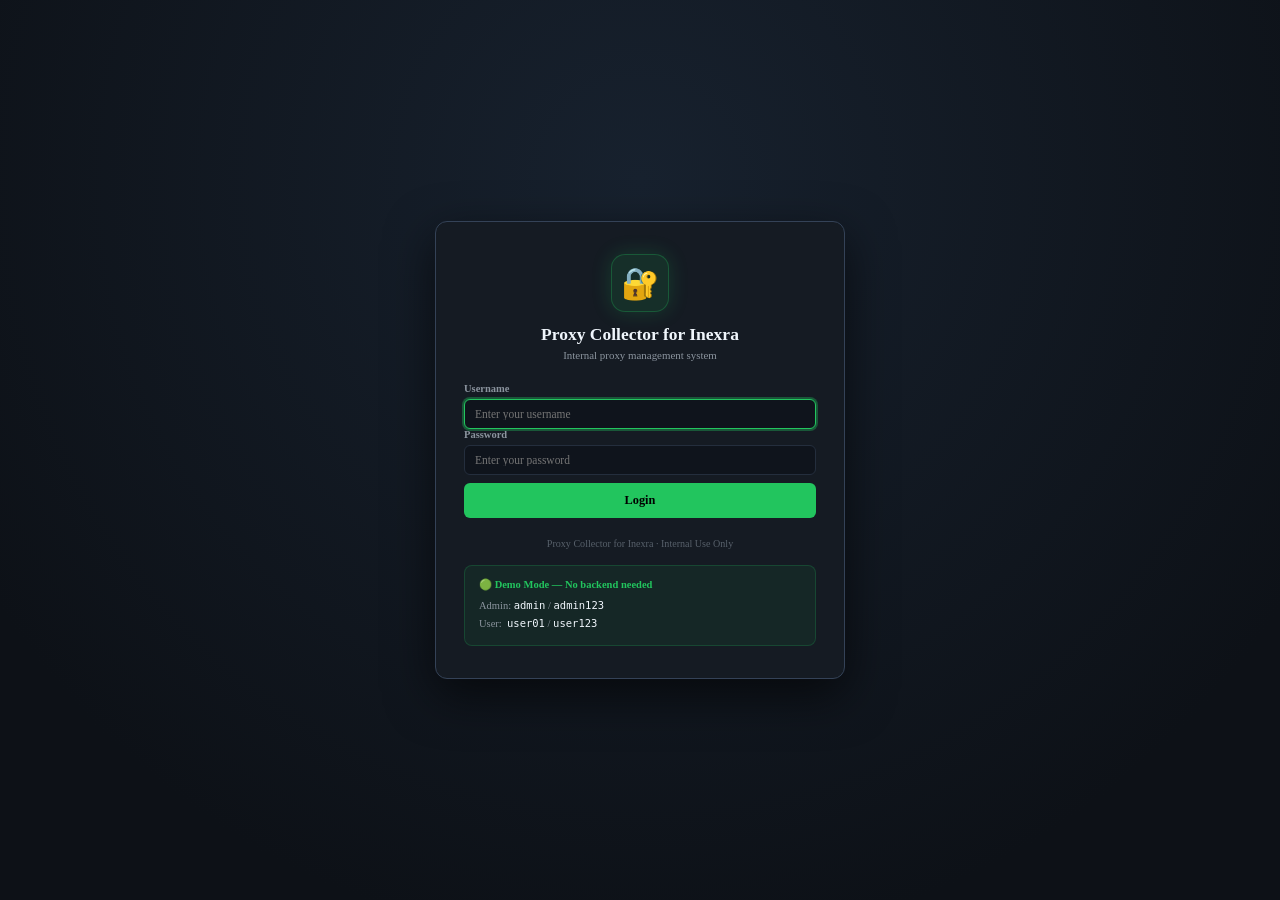
==== frontend/dashboard.html @ e99530fc "made proxy collector for Inexra" ====
<!DOCTYPE html>
<html lang="en">
<head>
  <meta charset="UTF-8" />
  <meta name="viewport" content="width=device-width, initial-scale=1.0" />
  <title>Proxy Collector for Inexra</title>
  <meta name="description" content="Proxy Collector for Inexra — Internal proxy management tool." />
  <link rel="stylesheet" href="styles.css" />
  <link rel="icon" href="data:image/svg+xml,<svg xmlns='http://www.w3.org/2000/svg' viewBox='0 0 100 100'><text y='.9em' font-size='90'>🔐</text></svg>" />
</head>
<body class="box-app-body">

<!-- ── Toast Notifications ───────────────────────────────────── -->
<div id="toast-container" class="toast-container"></div>

<!-- ══════════════════════════════════════════════════════════
     HEADER NAVBAR
════════════════════════════════════════════════════════════ -->
<header class="app-header">
  <div class="header-left">
    <div class="brand-logo">🔐</div>
    <div>
      <div class="brand-title">Proxy Collector for Inexra</div>
      <div class="brand-subtitle">Internal Proxy Tracker &middot; Instant Copy &amp; Status</div>
    </div>
  </div>

  <div class="header-stats">
    <div class="stat-pill">
      <span class="stat-label">Total</span>
      <span class="stat-val" id="stat-total">0</span>
    </div>
    <div class="stat-pill stat-avail">
      <span class="stat-dot green"></span>
      <span class="stat-label">Available</span>
      <span class="stat-val" id="stat-available">0</span>
    </div>
    <div class="stat-pill stat-used">
      <span class="stat-dot red"></span>
      <span class="stat-label">Used</span>
      <span class="stat-val" id="stat-used">0</span>
    </div>
  </div>

  <div class="header-actions">
    <button class="btn btn-primary btn-sm" onclick="openAddBoxModal()">
      <span>➕</span>
      <span>Add Proxies / New Box</span>
    </button>
    <button class="btn btn-secondary btn-sm" onclick="refreshData()" title="Reload proxies">
      <span id="refresh-icon">🔄</span>
      <span>Refresh</span>
    </button>
    <div class="user-pill" id="user-badge" title="Logged in user">
      <span>👤</span>
      <span id="user-name">User</span>
    </div>
    <button class="btn btn-secondary btn-sm hidden" id="admin-users-btn" onclick="openUsersModal()" title="Manage Users">
      <span>👥</span>
      <span>Users</span>
    </button>
    <button class="btn btn-danger-outline btn-sm" onclick="Auth.logout()" title="Logout">
      <span>🚪</span>
      <span>Logout</span>
    </button>
  </div>
</header>

<!-- ══════════════════════════════════════════════════════════
     FILTER & SEARCH TOOLBAR
════════════════════════════════════════════════════════════ -->
<div class="toolbar-container">
  <div class="search-box">
    <span class="search-icon">🔍</span>
    <input
      type="text"
      id="search-input"
      class="search-input"
      placeholder="Search proxy string, IP, port, or provider..."
      autocomplete="off"
      spellcheck="false"
    />
    <button id="clear-search-btn" class="clear-search-btn hidden" onclick="clearSearch()" title="Clear">✕</button>
  </div>

  <div class="filter-controls">
    <div class="select-wrapper">
      <label for="filter-country" class="filter-label">Country:</label>
      <select id="filter-country" class="filter-select" onchange="applyFilters()">
        <option value="">All Countries</option>
      </select>
    </div>

    <div class="select-wrapper">
      <label for="filter-provider" class="filter-label">Provider:</label>
      <select id="filter-provider" class="filter-select" onchange="applyFilters()">
        <option value="">All Providers</option>
      </select>
    </div>

    <div class="select-wrapper">
      <label for="filter-status" class="filter-label">Status:</label>
      <select id="filter-status" class="filter-select" onchange="applyFilters()">
        <option value="">All Statuses</option>
        <option value="available">🟢 Available Only</option>
        <option value="used">🔴 Used Only</option>
      </select>
    </div>

    <button id="reset-filters-btn" class="btn btn-ghost btn-sm hidden" onclick="resetFilters()">
      <span>✕</span> Clear Filters
    </button>
  </div>
</div>

<!-- ══════════════════════════════════════════════════════════
     MAIN WORKSPACE — COUNTRY & PROVIDER BOXES GRID
════════════════════════════════════════════════════════════ -->
<main class="main-workspace">
  <!-- Loading state -->
  <div id="loading-state" class="state-container">
    <div class="spinner"></div>
    <div style="margin-top:12px; color:var(--text-secondary); font-size:0.9rem;">Loading proxy boxes…</div>
  </div>

  <!-- Empty state (no proxies at all) -->
  <div id="empty-state" class="state-container hidden">
    <div style="font-size:3rem; margin-bottom:12px;">📦</div>
    <h3 style="font-size:1.15rem; margin-bottom:8px;">No Proxy Boxes Yet</h3>
    <p style="color:var(--text-secondary); font-size:0.85rem; max-width:420px; margin-bottom:18px;">
      Paste your first batch of proxies by country and provider to start tracking which ones are used or available.
    </p>
    <button class="btn btn-primary" onclick="openAddBoxModal()">➕ Add Proxies / New Box</button>
  </div>

  <!-- No search match state -->
  <div id="no-match-state" class="state-container hidden">
    <div style="font-size:2.5rem; margin-bottom:10px;">🔍</div>
    <h3 style="font-size:1.05rem; margin-bottom:6px;">No proxies match your filters</h3>
    <p style="color:var(--text-secondary); font-size:0.82rem; margin-bottom:14px;">Try changing the search query or resetting filters.</p>
    <button class="btn btn-secondary btn-sm" onclick="resetFilters()">Reset Filters</button>
  </div>

  <!-- Boxes Container Grid -->
  <div id="boxes-container" class="boxes-grid"></div>
</main>

<!-- ══════════════════════════════════════════════════════════
     MODAL: ADD PROXIES / CREATE BOX
════════════════════════════════════════════════════════════ -->
<div id="modal-add-box" class="modal-overlay hidden" onclick="handleModalOverlayClick(event, 'modal-add-box')">
  <div class="modal-card">
    <div class="modal-header">
      <div class="modal-title-group">
        <span class="modal-icon">➕</span>
        <h3>Add Proxies to Box</h3>
      </div>
      <button class="modal-close" onclick="closeModal('modal-add-box')">✕</button>
    </div>

    <form id="add-box-form" onsubmit="submitAddBox(event)">
      <div class="modal-body">
        <div class="form-row-2">
          <div class="form-group">
            <label class="form-label" for="add-country">Country <span class="req">*</span></label>
            <select id="add-country" class="form-input" required>
              <option value="">Select country...</option>
              <option value="US">🇺🇸 United States (US)</option>
              <option value="UK">🇬🇧 United Kingdom (UK)</option>
              <option value="DE">🇩🇪 Germany (DE)</option>
              <option value="FR">🇫🇷 France (FR)</option>
              <option value="NL">🇳🇱 Netherlands (NL)</option>
              <option value="CA">🇨🇦 Canada (CA)</option>
              <option value="AU">🇦🇺 Australia (AU)</option>
              <option value="IN">🇮🇳 India (IN)</option>
              <option value="SG">🇸🇬 Singapore (SG)</option>
              <option value="JP">🇯🇵 Japan (JP)</option>
              <option value="BR">🇧🇷 Brazil (BR)</option>
              <option value="ES">🇪🇸 Spain (ES)</option>
              <option value="IT">🇮🇹 Italy (IT)</option>
              <option value="PL">🇵🇱 Poland (PL)</option>
              <option value="OTHER">🌐 Other / Custom Code</option>
            </select>
          </div>

          <div class="form-group hidden" id="custom-country-group">
            <label class="form-label" for="custom-country">Custom Country Code</label>
            <input type="text" id="custom-country" class="form-input" placeholder="e.g. MX, SE, ZA" maxlength="10" />
          </div>

          <div class="form-group">
            <label class="form-label" for="add-provider">Proxy Provider <span class="req">*</span></label>
            <select id="add-provider" class="form-input" required>
              <option value="LokiProxy">LokiProxy</option>
              <option value="DataImpulse">DataImpulse</option>
              <option value="IPRoyal">IPRoyal</option>
              <option value="Smartproxy">Smartproxy</option>
              <option value="Bright Data">Bright Data</option>
              <option value="Oxylabs">Oxylabs</option>
              <option value="CUSTOM">Custom Provider Name...</option>
            </select>
          </div>
        </div>

        <div class="form-group hidden" id="custom-provider-group">
          <label class="form-label" for="custom-provider">Custom Provider Name</label>
          <input type="text" id="custom-provider" class="form-input" placeholder="e.g. MyProxyNet" />
        </div>

        <div class="form-group">
          <div style="display:flex; justify-content:space-between; align-items:center; margin-bottom:6px;">
            <label class="form-label" for="add-proxies-text" style="margin-bottom:0;">
              Paste Proxies (one per line) <span class="req">*</span>
            </label>
            <span id="line-counter" class="text-xs text-muted">0 lines entered</span>
          </div>
          <textarea
            id="add-proxies-text"
            class="form-input form-textarea mono"
            placeholder="192.168.1.1:8080:username:password&#10;192.168.1.2:8080:username:password&#10;192.168.1.3:8080:username:password"
            rows="7"
            required
            spellcheck="false"
            oninput="updateLineCount()"
          ></textarea>
          <div class="text-xs text-muted" style="margin-top:4px;">
            Tip: Duplicate proxies will automatically be skipped.
          </div>
        </div>
      </div>

      <div class="modal-footer">
        <button type="button" class="btn btn-secondary" onclick="closeModal('modal-add-box')">Cancel</button>
        <button type="submit" id="submit-add-box-btn" class="btn btn-primary">
          <span id="submit-add-box-text">Add Proxies to Box</span>
        </button>
      </div>
    </form>
  </div>
</div>

<!-- ══════════════════════════════════════════════════════════
     MODAL: USERS MANAGEMENT (Admin Only)
════════════════════════════════════════════════════════════ -->
<div id="modal-users" class="modal-overlay hidden" onclick="handleModalOverlayClick(event, 'modal-users')">
  <div class="modal-card" style="max-width:680px;">
    <div class="modal-header">
      <div class="modal-title-group">
        <span class="modal-icon">👥</span>
        <h3>User Management</h3>
      </div>
      <button class="modal-close" onclick="closeModal('modal-users')">✕</button>
    </div>

    <div class="modal-body">
      <div class="users-table-container">
        <table class="simple-table">
          <thead>
            <tr>
              <th>Username</th>
              <th>Display Name</th>
              <th>Role</th>
              <th>Status</th>
            </tr>
          </thead>
          <tbody id="users-table-body">
            <!-- populated by JS -->
          </tbody>
        </table>
      </div>
    </div>

    <div class="modal-footer">
      <button type="button" class="btn btn-secondary" onclick="closeModal('modal-users')">Close</button>
    </div>
  </div>
</div>

<!-- Scripts -->
<script src="api.js"></script>
<script src="auth.js"></script>
<script src="app.js"></script>

</body>
</html>
---- frontend/styles.css ----
/* ============================================================
   PROXY COLLECTOR FOR INEXRA — COMPACT BOX WORKSPACE STYLES
   Dark Navy / Forest Green Accent / High Efficiency
   ============================================================ */

@import url('https://fonts.googleapis.com/css2?family=Inter:wght@400;500;600;700;800&family=JetBrains+Mono:wght@400;500;600&display=swap');

/* ── CSS Variables ─────────────────────────────────────────── */
:root {
  --bg-primary:      #0d1117;
  --bg-secondary:    #151b23;
  --bg-tertiary:     #1a222e;
  --bg-card:         #18202c;
  --bg-card-header:  #141b25;
  --bg-input:        #0f141c;
  --bg-hover:        #1f2937;

  --accent:          #22c55e;
  --accent-hover:    #16a34a;
  --accent-glow:     rgba(34, 197, 94, 0.14);
  --accent-ring:     rgba(34, 197, 94, 0.35);

  --red:             #ef4444;
  --red-bg:          rgba(239, 68, 68, 0.12);
  --red-border:      rgba(239, 68, 68, 0.28);

  --yellow:          #f59e0b;
  --yellow-bg:       rgba(245, 158, 11, 0.12);

  --blue:            #38bdf8;
  --blue-bg:         rgba(56, 189, 248, 0.12);

  --text-primary:    #f0f6fc;
  --text-secondary:  #8b949e;
  --text-muted:      #57606a;

  --border:          #242e3d;
  --border-subtle:   #1a232f;
  --border-bright:   #344257;

  --radius-xs:       4px;
  --radius-sm:       6px;
  --radius:          8px;
  --radius-lg:       12px;

  --transition:      0.14s ease;
}

/* ── Reset & Base ───────────────────────────────────────────── */
*, *::before, *::after {
  box-sizing: border-box;
  margin: 0;
  padding: 0;
}

html {
  font-size: 14px;
  scroll-behavior: smooth;
}

body.box-app-body {
  font-family: 'Inter', system-ui, -apple-system, sans-serif;
  background: var(--bg-primary);
  color: var(--text-primary);
  min-height: 100vh;
  line-height: 1.5;
  -webkit-font-smoothing: antialiased;
}

button {
  cursor: pointer;
  font-family: inherit;
  border: none;
  background: none;
  outline: none;
}

input, textarea, select {
  font-family: inherit;
  font-size: inherit;
  color: var(--text-primary);
  background: var(--bg-input);
  border: 1px solid var(--border);
  border-radius: var(--radius-sm);
  outline: none;
  transition: border-color var(--transition), box-shadow var(--transition);
}

input:focus, textarea:focus, select:focus {
  border-color: var(--accent);
  box-shadow: 0 0 0 2px var(--accent-ring);
}

select option {
  background: var(--bg-secondary);
  color: var(--text-primary);
}

.mono {
  font-family: 'JetBrains Mono', monospace !important;
}

.hidden {
  display: none !important;
}

/* ── App Header ─────────────────────────────────────────────── */
.app-header {
  position: sticky;
  top: 0;
  z-index: 100;
  background: rgba(21, 27, 35, 0.95);
  backdrop-filter: blur(10px);
  border-bottom: 1px solid var(--border);
  padding: 10px 24px;
  display: flex;
  align-items: center;
  justify-content: space-between;
  gap: 16px;
  flex-wrap: wrap;
}

.header-left {
  display: flex;
  align-items: center;
  gap: 10px;
}

.brand-logo {
  font-size: 1.6rem;
  background: rgba(34, 197, 94, 0.12);
  border: 1px solid rgba(34, 197, 94, 0.25);
  border-radius: var(--radius-sm);
  padding: 4px 8px;
  line-height: 1;
}

.brand-title {
  font-size: 1.05rem;
  font-weight: 700;
  color: var(--text-primary);
  letter-spacing: -0.01em;
}

.brand-subtitle {
  font-size: 0.72rem;
  color: var(--text-secondary);
}

/* Header Live Stats */
.header-stats {
  display: flex;
  align-items: center;
  gap: 8px;
  background: var(--bg-primary);
  padding: 4px 10px;
  border-radius: var(--radius);
  border: 1px solid var(--border);
}

.stat-pill {
  display: flex;
  align-items: center;
  gap: 5px;
  font-size: 0.78rem;
  padding: 2px 8px;
  border-radius: var(--radius-xs);
}

.stat-label {
  color: var(--text-secondary);
  font-weight: 500;
}

.stat-val {
  font-weight: 700;
  color: var(--text-primary);
}

.stat-dot {
  width: 7px;
  height: 7px;
  border-radius: 50%;
}

.stat-dot.green {
  background: var(--accent);
  box-shadow: 0 0 6px rgba(34, 197, 94, 0.7);
}

.stat-dot.red {
  background: var(--red);
  box-shadow: 0 0 6px rgba(239, 68, 68, 0.6);
}

.stat-avail .stat-val { color: var(--accent); }
.stat-used .stat-val  { color: var(--red); }

/* Header Actions */
.header-actions {
  display: flex;
  align-items: center;
  gap: 8px;
}

.user-pill {
  display: flex;
  align-items: center;
  gap: 6px;
  background: var(--bg-tertiary);
  border: 1px solid var(--border);
  border-radius: var(--radius-sm);
  padding: 5px 10px;
  font-size: 0.78rem;
  font-weight: 600;
  color: var(--text-secondary);
}

/* ── Buttons ────────────────────────────────────────────────── */
.btn {
  display: inline-flex;
  align-items: center;
  justify-content: center;
  gap: 6px;
  padding: 6px 12px;
  border-radius: var(--radius-sm);
  font-size: 0.8rem;
  font-weight: 600;
  transition: all var(--transition);
  white-space: nowrap;
}

.btn:disabled {
  opacity: 0.45;
  cursor: not-allowed !important;
}

.btn-sm {
  padding: 5px 10px;
  font-size: 0.76rem;
}

.btn-xs {
  padding: 3px 8px;
  font-size: 0.72rem;
  border-radius: var(--radius-xs);
}

.btn-primary {
  background: var(--accent);
  color: #000;
  font-weight: 700;
}

.btn-primary:hover:not(:disabled) {
  background: #2dd468;
  box-shadow: 0 0 12px rgba(34, 197, 94, 0.4);
}

.btn-secondary {
  background: var(--bg-tertiary);
  color: var(--text-primary);
  border: 1px solid var(--border);
}

.btn-secondary:hover:not(:disabled) {
  background: var(--bg-hover);
  border-color: var(--border-bright);
}

.btn-ghost {
  color: var(--text-secondary);
}

.btn-ghost:hover:not(:disabled) {
  color: var(--text-primary);
  background: rgba(255,255,255,0.06);
}

.btn-danger-outline {
  border: 1px solid var(--red-border);
  color: var(--red);
  background: rgba(239, 68, 68, 0.06);
}

.btn-danger-outline:hover:not(:disabled) {
  background: var(--red);
  color: #fff;
}

/* ── Filter & Search Toolbar ────────────────────────────────── */
.toolbar-container {
  max-width: 1600px;
  margin: 16px auto 0;
  padding: 0 24px;
  display: flex;
  align-items: center;
  gap: 12px;
  flex-wrap: wrap;
}

.search-box {
  position: relative;
  flex: 1;
  min-width: 240px;
}

.search-icon {
  position: absolute;
  left: 10px;
  top: 50%;
  transform: translateY(-50%);
  font-size: 0.85rem;
  color: var(--text-muted);
  pointer-events: none;
}

.search-input {
  width: 100%;
  padding: 7px 32px 7px 32px;
  font-size: 0.82rem;
  background: var(--bg-secondary);
  border: 1px solid var(--border);
  border-radius: var(--radius-sm);
}

.clear-search-btn {
  position: absolute;
  right: 8px;
  top: 50%;
  transform: translateY(-50%);
  color: var(--text-muted);
  font-size: 0.75rem;
  padding: 2px 6px;
  border-radius: 4px;
}

.clear-search-btn:hover {
  color: var(--text-primary);
  background: rgba(255,255,255,0.1);
}

.filter-controls {
  display: flex;
  align-items: center;
  gap: 8px;
  flex-wrap: wrap;
}

.select-wrapper {
  display: flex;
  align-items: center;
  gap: 6px;
  background: var(--bg-secondary);
  border: 1px solid var(--border);
  border-radius: var(--radius-sm);
  padding: 3px 8px;
}

.filter-label {
  font-size: 0.72rem;
  color: var(--text-secondary);
  font-weight: 600;
  text-transform: uppercase;
  letter-spacing: 0.04em;
}

.filter-select {
  border: none;
  background: transparent;
  padding: 3px 0;
  font-size: 0.78rem;
  cursor: pointer;
  color: var(--text-primary);
}

.filter-select:focus {
  box-shadow: none;
}

/* ── Main Workspace ─────────────────────────────────────────── */
.main-workspace {
  max-width: 1600px;
  margin: 16px auto 30px;
  padding: 0 24px;
}

/* State Containers (loading, empty, no-match) */
.state-container {
  display: flex;
  flex-direction: column;
  align-items: center;
  justify-content: center;
  padding: 60px 20px;
  text-align: center;
  background: var(--bg-secondary);
  border: 1px solid var(--border);
  border-radius: var(--radius-lg);
  margin-top: 10px;
}

.spinner {
  width: 28px;
  height: 28px;
  border: 3px solid rgba(255,255,255,0.1);
  border-top-color: var(--accent);
  border-radius: 50%;
  animation: spin 0.7s linear infinite;
}

@keyframes spin {
  to { transform: rotate(360deg); }
}

.spin-anim {
  animation: spin 0.6s linear infinite;
  display: inline-block;
}

/* ── Boxes Grid ─────────────────────────────────────────────── */
.boxes-grid {
  display: grid;
  grid-template-columns: repeat(auto-fill, minmax(460px, 1fr));
  gap: 18px;
}

@media (max-width: 768px) {
  .boxes-grid {
    grid-template-columns: 1fr;
  }
  .app-header {
    padding: 10px 14px;
  }
  .toolbar-container, .main-workspace {
    padding: 0 14px;
  }
}

/* ── Proxy Box Card ─────────────────────────────────────────── */
.proxy-box {
  background: var(--bg-card);
  border: 1px solid var(--border);
  border-radius: var(--radius-lg);
  overflow: hidden;
  display: flex;
  flex-direction: column;
  transition: border-color var(--transition), box-shadow var(--transition);
}

.proxy-box:hover {
  border-color: var(--border-bright);
  box-shadow: 0 6px 24px rgba(0, 0, 0, 0.35);
}

/* Box Header */
.box-header {
  background: var(--bg-card-header);
  border-bottom: 1px solid var(--border);
  padding: 10px 14px;
  display: flex;
  align-items: center;
  justify-content: space-between;
  gap: 10px;
}

.box-title-group {
  display: flex;
  align-items: center;
  gap: 9px;
  min-width: 0;
}

.box-flag {
  font-size: 1.45rem;
  line-height: 1;
}

.box-country {
  font-size: 0.92rem;
  font-weight: 700;
  color: var(--text-primary);
  white-space: nowrap;
  overflow: hidden;
  text-overflow: ellipsis;
}

.box-country-code {
  font-size: 0.75rem;
  color: var(--text-muted);
  font-weight: 500;
}

.box-provider-tag {
  font-size: 0.68rem;
  font-weight: 600;
  background: var(--blue-bg);
  color: var(--blue);
  border: 1px solid rgba(56, 189, 248, 0.25);
  border-radius: var(--radius-xs);
  padding: 1px 6px;
  display: inline-block;
  margin-top: 2px;
}

.box-counts {
  display: flex;
  align-items: center;
  gap: 6px;
  flex-shrink: 0;
}

.badge-avail {
  font-size: 0.72rem;
  font-weight: 700;
  background: rgba(34, 197, 94, 0.12);
  color: var(--accent);
  border: 1px solid rgba(34, 197, 94, 0.28);
  border-radius: 99px;
  padding: 2px 7px;
}

.badge-used {
  font-size: 0.72rem;
  font-weight: 700;
  background: var(--red-bg);
  color: var(--red);
  border: 1px solid var(--red-border);
  border-radius: 99px;
  padding: 2px 7px;
}

/* Box Toolbar (Bulk Copy & Paste) */
.box-toolbar {
  background: rgba(18, 23, 31, 0.85);
  border-bottom: 1px solid var(--border-subtle);
  padding: 7px 12px;
  display: flex;
  align-items: center;
  justify-content: space-between;
  gap: 8px;
  flex-wrap: wrap;
}

.btn-paste-toggle {
  background: var(--bg-tertiary);
  color: var(--text-primary);
  border: 1px solid var(--border);
  font-weight: 600;
}

.btn-paste-toggle:hover {
  background: var(--bg-hover);
  border-color: var(--accent);
  color: var(--accent);
}

.btn-paste-toggle.active {
  background: rgba(239, 68, 68, 0.12);
  color: var(--red);
  border-color: var(--red-border);
}

.bulk-copy-group {
  display: flex;
  align-items: center;
  gap: 4px;
  flex-wrap: wrap;
}

.btn-copy-bulk {
  background: var(--bg-tertiary);
  color: var(--text-primary);
  border: 1px solid var(--border);
  font-weight: 600;
}

.btn-copy-bulk:hover:not(:disabled) {
  background: var(--accent);
  color: #000;
  border-color: var(--accent);
}

.btn-copy-all {
  border-color: rgba(34, 197, 94, 0.4);
  color: var(--accent);
}

/* Inline Paste Drawer */
.inline-paste-drawer {
  background: #141b26;
  border-bottom: 1px solid var(--border);
  padding: 10px 12px;
}

.inline-paste-title {
  font-size: 0.75rem;
  color: var(--text-secondary);
  margin-bottom: 6px;
}

.inline-paste-textarea {
  width: 100%;
  background: var(--bg-input);
  border: 1px solid var(--border-bright);
  border-radius: var(--radius-sm);
  padding: 7px 10px;
  font-size: 0.76rem;
  line-height: 1.4;
  color: var(--text-primary);
  resize: vertical;
}

.inline-paste-actions {
  display: flex;
  align-items: center;
  gap: 6px;
  margin-top: 6px;
}

/* Multi-select Action Bar */
.selection-bar {
  background: rgba(34, 197, 94, 0.08);
  border-bottom: 1px solid rgba(34, 197, 94, 0.22);
  padding: 6px 12px;
  display: flex;
  align-items: center;
  justify-content: space-between;
  gap: 8px;
}

.selection-count {
  font-size: 0.75rem;
  color: var(--accent);
}

/* Select All Header Row */
.box-select-row {
  background: #121720;
  border-bottom: 1px solid var(--border-subtle);
  padding: 5px 12px;
  display: flex;
  align-items: center;
  justify-content: space-between;
  font-size: 0.72rem;
}

.select-all-label {
  display: flex;
  align-items: center;
  gap: 6px;
  color: var(--text-secondary);
  cursor: pointer;
}

.select-all-label:hover {
  color: var(--text-primary);
}

/* ── Proxy List & Rows ──────────────────────────────────────── */
.box-list {
  max-height: 380px;
  overflow-y: auto;
  padding: 6px 8px;
  display: flex;
  flex-direction: column;
  gap: 5px;
}

.box-empty-hint {
  font-size: 0.75rem;
  color: var(--text-muted);
  text-align: center;
  padding: 24px 10px;
}

.proxy-row {
  display: flex;
  align-items: center;
  justify-content: space-between;
  gap: 8px;
  background: var(--bg-input);
  border: 1px solid var(--border-subtle);
  border-radius: var(--radius-sm);
  padding: 6px 9px;
  transition: background var(--transition), border-color var(--transition), transform var(--transition);
}

.proxy-row:hover {
  background: #18202d;
  border-color: var(--border-bright);
}

/* Pulse animation on copied */
@keyframes copyPulse {
  0%   { background: rgba(34, 197, 94, 0.35); border-color: var(--accent); transform: scale(1.01); }
  60%  { background: rgba(34, 197, 94, 0.15); border-color: var(--accent); }
  100% { background: var(--bg-input); border-color: var(--border-subtle); transform: scale(1); }
}

.row-anim-copied {
  animation: copyPulse 2s ease-out;
}

.proxy-row-left {
  display: flex;
  align-items: center;
  gap: 7px;
  min-width: 0;
  flex: 1;
}

.proxy-checkbox {
  width: 14px;
  height: 14px;
  accent-color: var(--accent);
  cursor: pointer;
  flex-shrink: 0;
}

.status-indicator {
  font-size: 0.68rem;
  font-weight: 700;
  padding: 1px 5px;
  border-radius: 3px;
  flex-shrink: 0;
  line-height: 1.4;
}

.status-avail {
  background: rgba(34, 197, 94, 0.12);
  color: var(--accent);
  border: 1px solid rgba(34, 197, 94, 0.28);
}

.status-used {
  background: var(--red-bg);
  color: var(--red);
  border: 1px solid var(--red-border);
}

.proxy-string {
  font-size: 0.77rem;
  color: var(--text-primary);
  white-space: nowrap;
  overflow: hidden;
  text-overflow: ellipsis;
  user-select: all;
  cursor: pointer;
}

.proxy-string:hover {
  color: var(--accent);
  text-decoration: underline;
}

.proxy-row-right {
  display: flex;
  align-items: center;
  gap: 8px;
  flex-shrink: 0;
}

.proxy-meta-info {
  display: flex;
  align-items: center;
  gap: 6px;
  font-size: 0.7rem;
}

.meta-copied-count {
  background: var(--bg-tertiary);
  border: 1px solid var(--border);
  color: var(--text-secondary);
  padding: 1px 5px;
  border-radius: 3px;
  white-space: nowrap;
}

.meta-copied-count.highlight {
  color: #fbbf24;
  background: rgba(251, 191, 36, 0.1);
  border-color: rgba(251, 191, 36, 0.3);
  font-weight: 600;
}

.meta-used-time {
  color: var(--text-muted);
  white-space: nowrap;
  font-size: 0.68rem;
}

.proxy-row-btns {
  display: flex;
  align-items: center;
  gap: 3px;
}

.btn-row-action {
  background: #182230;
  border: 1px solid var(--border);
  color: var(--text-secondary);
  border-radius: 3px;
  padding: 2px 6px;
  font-size: 0.7rem;
  font-weight: 600;
  transition: all var(--transition);
}

.btn-row-action:hover {
  background: var(--bg-hover);
  color: var(--text-primary);
  border-color: var(--border-bright);
}

.btn-row-copy:hover {
  background: var(--accent);
  color: #000;
  border-color: var(--accent);
}

.btn-row-reset:hover {
  background: var(--yellow-bg);
  color: var(--yellow);
  border-color: var(--yellow);
}

.btn-row-del:hover {
  background: var(--red-bg);
  color: var(--red);
  border-color: var(--red);
}

/* ── Modals ─────────────────────────────────────────────────── */
.modal-overlay {
  position: fixed;
  inset: 0;
  z-index: 1000;
  background: rgba(0, 0, 0, 0.72);
  backdrop-filter: blur(4px);
  display: flex;
  align-items: center;
  justify-content: center;
  padding: 20px;
}

.modal-card {
  background: var(--bg-secondary);
  border: 1px solid var(--border-bright);
  border-radius: var(--radius-lg);
  width: 100%;
  max-width: 520px;
  box-shadow: 0 16px 40px rgba(0, 0, 0, 0.6);
  display: flex;
  flex-direction: column;
  overflow: hidden;
  animation: modalFadeIn 0.15s ease-out;
}

@keyframes modalFadeIn {
  from { opacity: 0; transform: scale(0.96); }
  to   { opacity: 1; transform: scale(1); }
}

.modal-header {
  padding: 14px 18px;
  background: var(--bg-tertiary);
  border-bottom: 1px solid var(--border);
  display: flex;
  align-items: center;
  justify-content: space-between;
}

.modal-title-group {
  display: flex;
  align-items: center;
  gap: 8px;
}

.modal-title-group h3 {
  font-size: 0.98rem;
  font-weight: 700;
}

.modal-close {
  color: var(--text-muted);
  font-size: 1rem;
  padding: 2px 6px;
  border-radius: 4px;
}

.modal-close:hover {
  color: var(--text-primary);
  background: rgba(255,255,255,0.08);
}

.modal-body {
  padding: 18px;
  display: flex;
  flex-direction: column;
  gap: 14px;
  max-height: 75vh;
  overflow-y: auto;
}

.modal-footer {
  padding: 12px 18px;
  background: var(--bg-tertiary);
  border-top: 1px solid var(--border);
  display: flex;
  align-items: center;
  justify-content: flex-end;
  gap: 8px;
}

.form-row-2 {
  display: grid;
  grid-template-columns: 1fr 1fr;
  gap: 12px;
}

.form-group {
  display: flex;
  flex-direction: column;
  gap: 5px;
}

.form-label {
  font-size: 0.75rem;
  font-weight: 600;
  color: var(--text-secondary);
}

.req {
  color: var(--red);
}

.form-input {
  padding: 8px 10px;
  font-size: 0.82rem;
}

.form-textarea {
  resize: vertical;
  line-height: 1.4;
}

/* ── Toast Notifications ───────────────────────────────────── */
.toast-container {
  position: fixed;
  bottom: 24px;
  right: 24px;
  z-index: 9999;
  display: flex;
  flex-direction: column;
  gap: 8px;
  pointer-events: none;
}

.toast {
  pointer-events: auto;
  display: flex;
  align-items: center;
  gap: 10px;
  padding: 10px 14px;
  border-radius: var(--radius);
  font-size: 0.82rem;
  font-weight: 500;
  color: #fff;
  box-shadow: 0 8px 24px rgba(0, 0, 0, 0.5);
  animation: toastSlideUp 0.18s ease-out;
  min-width: 260px;
  max-width: 440px;
}

@keyframes toastSlideUp {
  from { opacity: 0; transform: translateY(12px); }
  to   { opacity: 1; transform: translateY(0); }
}

.toast-fadeout {
  opacity: 0;
  transform: translateY(6px);
  transition: opacity 0.2s, transform 0.2s;
}

.toast-success {
  background: #143520;
  border: 1px solid #22c55e;
  color: #86efac;
}

.toast-error {
  background: #3b1414;
  border: 1px solid #ef4444;
  color: #fca5a5;
}

.toast-info {
  background: #14233b;
  border: 1px solid #38bdf8;
  color: #bae6fd;
}

.toast-icon {
  font-size: 0.95rem;
  flex-shrink: 0;
}

.toast-msg {
  flex: 1;
}

.toast-close {
  color: inherit;
  opacity: 0.6;
  font-size: 0.8rem;
  padding: 2px 4px;
}

.toast-close:hover {
  opacity: 1;
}

/* ── Simple Table (for Admin Users) ────────────────────────── */
.users-table-container {
  border: 1px solid var(--border);
  border-radius: var(--radius-sm);
  overflow: hidden;
}

.simple-table {
  width: 100%;
  border-collapse: collapse;
  font-size: 0.8rem;
}

.simple-table th {
  background: var(--bg-tertiary);
  padding: 8px 12px;
  text-align: left;
  color: var(--text-secondary);
  font-weight: 600;
  border-bottom: 1px solid var(--border);
}

.simple-table td {
  padding: 8px 12px;
  border-bottom: 1px solid var(--border-subtle);
  color: var(--text-primary);
}

.badge {
  font-size: 0.7rem;
  font-weight: 600;
  padding: 2px 6px;
  border-radius: 4px;
}

.badge-primary { background: rgba(56, 189, 248, 0.15); color: var(--blue); }
.badge-neutral { background: rgba(255,255,255,0.08); color: var(--text-secondary); }
.badge-success { background: rgba(34, 197, 94, 0.15); color: var(--accent); }
.badge-danger  { background: rgba(239, 68, 68, 0.15); color: var(--red); }

/* ── Login Page ─────────────────────────────────────────────── */
body.login-page {
  display: flex;
  align-items: center;
  justify-content: center;
  min-height: 100vh;
  padding: 20px;
  background: radial-gradient(circle at 50% 20%, #17212e 0%, #0d1117 80%);
}

.login-card {
  width: 100%;
  max-width: 410px;
  background: var(--bg-secondary);
  border: 1px solid var(--border-bright);
  border-radius: var(--radius-lg);
  padding: 32px 28px;
  box-shadow: 0 16px 48px rgba(0, 0, 0, 0.6);
}

.login-logo {
  text-align: center;
  margin-bottom: 22px;
}

.login-logo .logo-icon {
  font-size: 2.2rem;
  background: rgba(34, 197, 94, 0.12);
  border: 1px solid rgba(34, 197, 94, 0.28);
  display: inline-flex;
  align-items: center;
  justify-content: center;
  width: 58px;
  height: 58px;
  border-radius: 14px;
  margin-bottom: 12px;
  box-shadow: 0 0 20px rgba(34, 197, 94, 0.2);
}

.login-logo h1 {
  font-size: 1.25rem;
  font-weight: 700;
  color: var(--text-primary);
}

.login-logo p {
  font-size: 0.78rem;
  color: var(--text-secondary);
  margin-top: 4px;
}

.login-error {
  display: flex;
  align-items: center;
  gap: 8px;
  background: var(--red-bg);
  border: 1px solid var(--red-border);
  color: #fca5a5;
  border-radius: var(--radius-sm);
  padding: 10px 12px;
  font-size: 0.78rem;
  margin-bottom: 16px;
}

.btn-full {
  width: 100%;
  padding: 10px;
  font-size: 0.88rem;
}
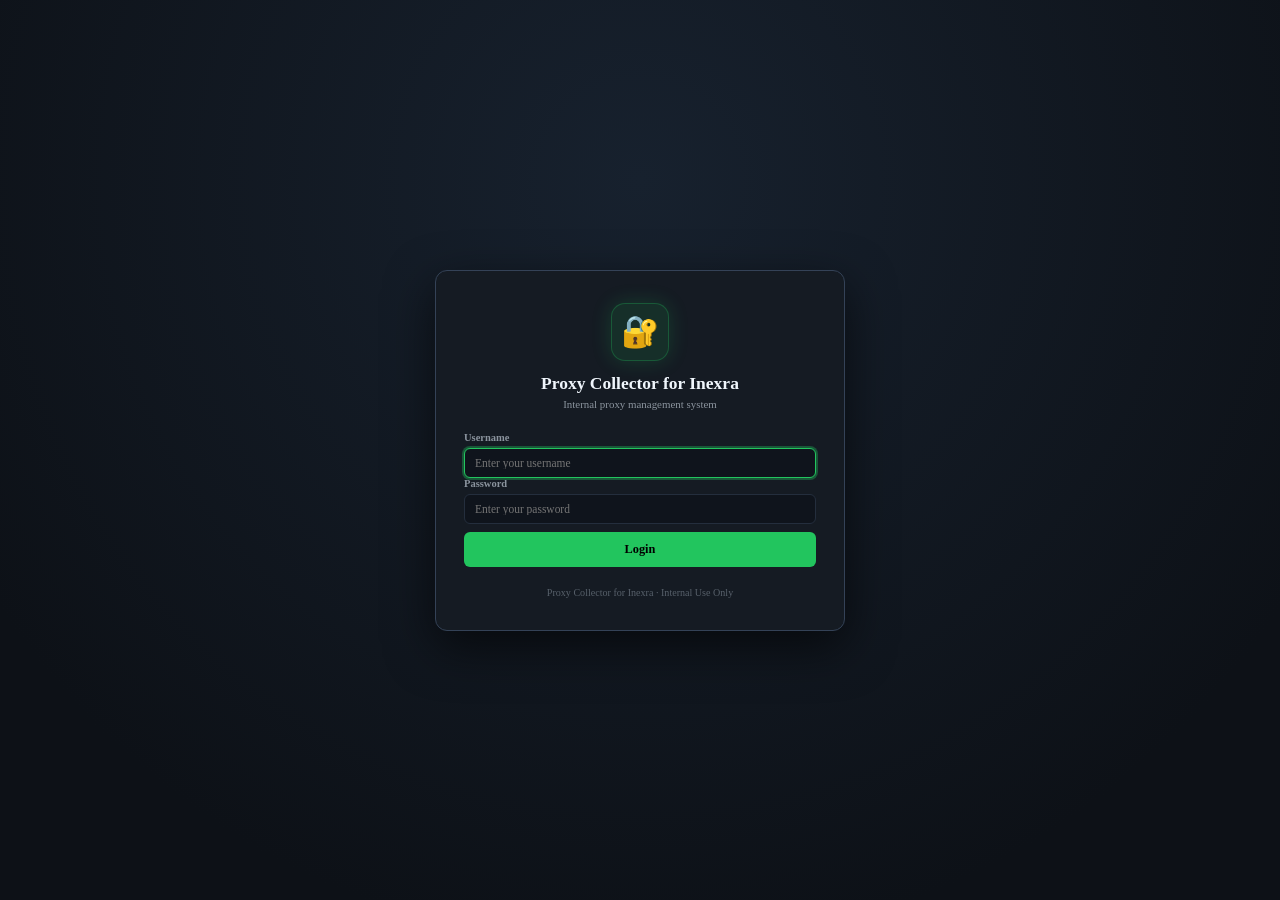
==== commit de3eae5d: "feat: switch to pure instant browser localStorage backend (0ms reload) with JSON backup & restore" ====
--- a/frontend/dashboard.html
+++ b/frontend/dashboard.html
@@ -51,13 +51,22 @@
       <span id="refresh-icon">🔄</span>
       <span>Refresh</span>
     </button>
+    <button class="btn btn-secondary btn-sm" onclick="exportBackupData()" title="Download a JSON backup of your proxies">
+      <span>💾</span>
+      <span>Backup</span>
+    </button>
+    <button class="btn btn-secondary btn-sm" onclick="document.getElementById('import-file-input').click()" title="Restore proxies from a backup JSON file">
+      <span>📂</span>
+      <span>Restore</span>
+    </button>
+    <input type="file" id="import-file-input" accept=".json" style="display:none" onchange="handleImportBackup(event)" />
     <div class="user-pill" id="user-badge" title="Logged in user">
       <span>👤</span>
       <span id="user-name">User</span>
     </div>
-    <button class="btn btn-secondary btn-sm hidden" id="admin-users-btn" onclick="openUsersModal()" title="Manage Users">
-      <span>👥</span>
-      <span>Users</span>
+    <button class="btn btn-admin btn-sm hidden" id="admin-users-btn" onclick="openAdminModal()" title="Open Admin Control Panel">
+      <span>⚙️</span>
+      <span>Admin Control</span>
     </button>
     <button class="btn btn-danger-outline btn-sm" onclick="Auth.logout()" title="Logout">
       <span>🚪</span>
@@ -207,6 +216,13 @@
           <input type="text" id="custom-provider" class="form-input" placeholder="e.g. MyProxyNet" />
         </div>
 
+        <div class="form-group hidden" id="add-user-assign-group">
+          <label class="form-label" for="add-user-assign">Assign Proxies To User (Admin Only)</label>
+          <select id="add-user-assign" class="form-input">
+            <option value="">Myself (Admin)</option>
+          </select>
+        </div>
+
         <div class="form-group">
           <div style="display:flex; justify-content:space-between; align-items:center; margin-bottom:6px;">
             <label class="form-label" for="add-proxies-text" style="margin-bottom:0;">
@@ -240,39 +256,263 @@
 </div>
 
 <!-- ══════════════════════════════════════════════════════════
-     MODAL: USERS MANAGEMENT (Admin Only)
+     MODAL: ADMIN CONTROL PANEL (Admin Only)
 ════════════════════════════════════════════════════════════ -->
-<div id="modal-users" class="modal-overlay hidden" onclick="handleModalOverlayClick(event, 'modal-users')">
-  <div class="modal-card" style="max-width:680px;">
+<div id="modal-admin" class="modal-overlay hidden" onclick="handleModalOverlayClick(event, 'modal-admin')">
+  <div class="modal-card admin-modal-card">
+    <div class="modal-header admin-modal-header">
+      <div class="modal-title-group">
+        <span class="modal-icon">⚙️</span>
+        <div>
+          <h3>Admin Control Panel</h3>
+          <div class="modal-subtitle">User Management &amp; Proxy Inventory Allocation</div>
+        </div>
+      </div>
+      <div style="display:flex; align-items:center; gap:8px;">
+        <button class="btn btn-secondary btn-sm" onclick="loadAdminUsers()" title="Reload user data">
+          <span id="admin-refresh-icon">🔄</span>
+          <span>Refresh</span>
+        </button>
+        <button class="modal-close" onclick="closeModal('modal-admin')">✕</button>
+      </div>
+    </div>
+
+    <div class="modal-body admin-modal-body">
+      <!-- Admin Top Stats Summary Bar -->
+      <div class="admin-stats-bar">
+        <div class="admin-stat-card">
+          <span class="admin-stat-icon">👥</span>
+          <div>
+            <div class="admin-stat-num" id="admin-stat-users">0</div>
+            <div class="admin-stat-label">Total Users</div>
+          </div>
+        </div>
+        <div class="admin-stat-card">
+          <span class="admin-stat-icon">📦</span>
+          <div>
+            <div class="admin-stat-num" id="admin-stat-total-proxies">0</div>
+            <div class="admin-stat-label">Total Proxies</div>
+          </div>
+        </div>
+        <div class="admin-stat-card border-green">
+          <span class="admin-stat-icon">🟢</span>
+          <div>
+            <div class="admin-stat-num text-success" id="admin-stat-avail-proxies">0</div>
+            <div class="admin-stat-label">Available Proxies</div>
+          </div>
+        </div>
+        <div class="admin-stat-card border-red">
+          <span class="admin-stat-icon">🔴</span>
+          <div>
+            <div class="admin-stat-num text-danger" id="admin-stat-used-proxies">0</div>
+            <div class="admin-stat-label">Used Proxies</div>
+          </div>
+        </div>
+      </div>
+
+      <!-- Section: Create New User & ID/Pass -->
+      <div class="admin-create-box">
+        <div class="admin-section-header">
+          <div class="admin-section-title">
+            <span>➕</span>
+            <h4>Create New User Account &amp; Set ID / Password</h4>
+          </div>
+          <span class="text-xs text-muted">Generate team credentials instantly</span>
+        </div>
+
+        <form id="admin-create-user-form" onsubmit="submitAdminCreateUser(event)">
+          <div class="admin-form-grid">
+            <div class="form-group">
+              <label class="form-label" for="new-username">Username / Login ID <span class="req">*</span></label>
+              <input
+                type="text"
+                id="new-username"
+                class="form-input mono"
+                placeholder="e.g. rahul_01, inexra_user"
+                required
+                autocomplete="off"
+                spellcheck="false"
+              />
+            </div>
+
+            <div class="form-group">
+              <label class="form-label" for="new-display-name">Display Name</label>
+              <input
+                type="text"
+                id="new-display-name"
+                class="form-input"
+                placeholder="e.g. Rahul Sharma (Ops)"
+                autocomplete="off"
+              />
+            </div>
+
+            <div class="form-group">
+              <label class="form-label" for="new-role">Role <span class="req">*</span></label>
+              <select id="new-role" class="form-input" required>
+                <option value="user">Standard User</option>
+                <option value="admin">Administrator</option>
+              </select>
+            </div>
+
+            <div class="form-group">
+              <div style="display:flex; justify-content:space-between; align-items:center; margin-bottom:2px;">
+                <label class="form-label" for="new-password" style="margin-bottom:0;">Password <span class="req">*</span></label>
+                <button type="button" class="btn-gen-inline" onclick="autoGeneratePassword('new-password')">
+                  🎲 Auto-Gen
+                </button>
+              </div>
+              <div class="pass-input-wrapper">
+                <input
+                  type="text"
+                  id="new-password"
+                  class="form-input mono"
+                  placeholder="Min 4 characters..."
+                  required
+                  autocomplete="off"
+                  spellcheck="false"
+                />
+                <button type="button" class="btn-pass-toggle" onclick="togglePassVisibility('new-password', this)" title="Toggle view">
+                  👁
+                </button>
+              </div>
+            </div>
+          </div>
+
+          <div style="display:flex; justify-content:flex-end; margin-top:12px;">
+            <button type="submit" id="btn-create-user-submit" class="btn btn-primary">
+              <span id="btn-create-user-text">➕ Create Account</span>
+            </button>
+          </div>
+        </form>
+
+        <!-- Credentials Banner (shown right after creating a user) -->
+        <div id="new-creds-banner" class="new-creds-banner hidden">
+          <div class="creds-banner-header">
+            <span class="creds-badge-success">✓ User Created Successfully!</span>
+            <button class="btn-close-banner" onclick="dismissCredsBanner()">✕</button>
+          </div>
+          <div class="creds-info-grid">
+            <div class="cred-item">
+              <span class="cred-label">Login ID:</span>
+              <strong id="created-cred-username" class="mono text-bright">user</strong>
+            </div>
+            <div class="cred-item">
+              <span class="cred-label">Password:</span>
+              <strong id="created-cred-password" class="mono text-accent">pass</strong>
+            </div>
+            <div class="cred-item">
+              <span class="cred-label">Role:</span>
+              <span id="created-cred-role" class="badge badge-neutral">User</span>
+            </div>
+          </div>
+          <div class="creds-actions">
+            <button class="btn btn-sm btn-accent-solid" onclick="copyCreatedCredentials()">
+              📋 Copy Login Details to Clipboard
+            </button>
+            <span class="text-xs text-muted">Ready to share directly with the user</span>
+          </div>
+        </div>
+      </div>
+
+      <!-- Section: Users & Proxy Allocation Table -->
+      <div class="admin-table-section">
+        <div class="admin-section-header">
+          <div class="admin-section-title">
+            <span>👥</span>
+            <h4>All User Accounts &amp; Proxy Allocations</h4>
+          </div>
+          <div class="admin-search-wrapper">
+            <input
+              type="text"
+              id="admin-search-users"
+              class="form-input admin-search-input"
+              placeholder="Search user by name or username…"
+              oninput="filterAdminUserList()"
+            />
+          </div>
+        </div>
+
+        <div class="users-table-container">
+          <table class="simple-table admin-table">
+            <thead>
+              <tr>
+                <th>User Account</th>
+                <th>Role</th>
+                <th>Status</th>
+                <th>Proxy Allocation</th>
+                <th style="text-align:right;">Actions</th>
+              </tr>
+            </thead>
+            <tbody id="admin-users-tbody">
+              <!-- populated by JS -->
+            </tbody>
+          </table>
+        </div>
+      </div>
+    </div>
+
+    <div class="modal-footer">
+      <button type="button" class="btn btn-secondary" onclick="closeModal('modal-admin')">Close Admin Panel</button>
+    </div>
+  </div>
+</div>
+
+<!-- ══════════════════════════════════════════════════════════
+     MODAL: CHANGE USER PASSWORD (Admin Only)
+════════════════════════════════════════════════════════════ -->
+<div id="modal-change-pass" class="modal-overlay hidden" onclick="handleModalOverlayClick(event, 'modal-change-pass')">
+  <div class="modal-card" style="max-width:440px;">
     <div class="modal-header">
       <div class="modal-title-group">
-        <span class="modal-icon">👥</span>
-        <h3>User Management</h3>
-      </div>
-      <button class="modal-close" onclick="closeModal('modal-users')">✕</button>
-    </div>
-
-    <div class="modal-body">
-      <div class="users-table-container">
-        <table class="simple-table">
-          <thead>
-            <tr>
-              <th>Username</th>
-              <th>Display Name</th>
-              <th>Role</th>
-              <th>Status</th>
-            </tr>
-          </thead>
-          <tbody id="users-table-body">
-            <!-- populated by JS -->
-          </tbody>
-        </table>
-      </div>
-    </div>
-
-    <div class="modal-footer">
-      <button type="button" class="btn btn-secondary" onclick="closeModal('modal-users')">Close</button>
-    </div>
+        <span class="modal-icon">🔑</span>
+        <div>
+          <h3>Change / Reset Password</h3>
+          <div class="modal-subtitle" id="change-pass-subtitle">Update credentials for user</div>
+        </div>
+      </div>
+      <button class="modal-close" onclick="closeModal('modal-change-pass')">✕</button>
+    </div>
+
+    <form id="change-pass-form" onsubmit="submitAdminChangePassword(event)">
+      <input type="hidden" id="change-pass-user-id" />
+      <input type="hidden" id="change-pass-username-hidden" />
+
+      <div class="modal-body">
+        <div class="form-group">
+          <div style="display:flex; justify-content:space-between; align-items:center; margin-bottom:4px;">
+            <label class="form-label" for="change-pass-input" style="margin-bottom:0;">New Password <span class="req">*</span></label>
+            <button type="button" class="btn-gen-inline" onclick="autoGeneratePassword('change-pass-input')">
+              🎲 Auto-Gen
+            </button>
+          </div>
+          <div class="pass-input-wrapper">
+            <input
+              type="text"
+              id="change-pass-input"
+              class="form-input mono"
+              placeholder="Min 4 characters..."
+              required
+              autocomplete="off"
+              spellcheck="false"
+            />
+            <button type="button" class="btn-pass-toggle" onclick="togglePassVisibility('change-pass-input', this)" title="Toggle view">
+              👁
+            </button>
+          </div>
+        </div>
+
+        <div id="change-pass-copied-hint" class="text-xs text-muted">
+          Clicking "Save &amp; Copy" will update the password in the database and copy login credentials to your clipboard.
+        </div>
+      </div>
+
+      <div class="modal-footer">
+        <button type="button" class="btn btn-secondary" onclick="closeModal('modal-change-pass')">Cancel</button>
+        <button type="submit" id="btn-change-pass-submit" class="btn btn-primary">
+          <span id="btn-change-pass-text">Save New Password</span>
+        </button>
+      </div>
+    </form>
   </div>
 </div>
 
--- a/frontend/styles.css
+++ b/frontend/styles.css
@@ -65,6 +65,30 @@
   min-height: 100vh;
   line-height: 1.5;
   -webkit-font-smoothing: antialiased;
+}
+
+/* ── Sleek Dark Scrollbar (Completely eliminate horizontal scrollbar) ── */
+::-webkit-scrollbar {
+  width: 6px;
+  height: 0px !important;
+}
+
+::-webkit-scrollbar:horizontal {
+  display: none !important;
+  height: 0px !important;
+}
+
+::-webkit-scrollbar-track {
+  background: transparent;
+}
+
+::-webkit-scrollbar-thumb {
+  background: #242e3d;
+  border-radius: 99px;
+}
+
+::-webkit-scrollbar-thumb:hover {
+  background: #38bdf8;
 }
 
 button {
@@ -560,6 +584,25 @@
   border-color: var(--red-border);
 }
 
+.box-toolbar-left {
+  display: flex;
+  align-items: center;
+  gap: 6px;
+}
+
+.btn-empty-box {
+  background: rgba(239, 68, 68, 0.08);
+  color: #f87171;
+  border: 1px solid rgba(239, 68, 68, 0.28);
+  font-weight: 600;
+}
+
+.btn-empty-box:hover:not(:disabled) {
+  background: var(--red);
+  color: #ffffff;
+  border-color: var(--red);
+}
+
 .bulk-copy-group {
   display: flex;
   align-items: center;
@@ -583,6 +626,86 @@
 .btn-copy-all {
   border-color: rgba(34, 197, 94, 0.4);
   color: var(--accent);
+}
+
+/* Range Copy Bar */
+.box-range-bar {
+  background: #10151d;
+  border-bottom: 1px solid var(--border-subtle);
+  padding: 6px 12px;
+  display: flex;
+  align-items: center;
+  justify-content: flex-start;
+  gap: 10px;
+  flex-wrap: wrap;
+}
+
+.range-label {
+  font-size: 0.72rem;
+  font-weight: 600;
+  color: var(--text-secondary);
+}
+
+.range-inputs-group {
+  display: flex;
+  align-items: center;
+  gap: 5px;
+  flex-wrap: wrap;
+}
+
+.range-prefix {
+  font-size: 0.72rem;
+  color: #38bdf8;
+  font-weight: 700;
+  font-family: var(--font-mono);
+}
+
+.range-input {
+  width: 54px;
+  background: var(--bg-input);
+  border: 1px solid var(--border);
+  color: var(--text-primary);
+  border-radius: var(--radius-xs);
+  padding: 2px 6px;
+  font-size: 0.75rem;
+  font-family: var(--font-mono);
+  text-align: center;
+}
+
+.range-input:focus {
+  border-color: #38bdf8;
+  outline: none;
+}
+
+.range-sep {
+  font-size: 0.7rem;
+  color: var(--text-muted);
+}
+
+.btn-range-copy {
+  background: rgba(56, 189, 248, 0.15);
+  color: #38bdf8;
+  border: 1px solid rgba(56, 189, 248, 0.35);
+  font-weight: 600;
+}
+
+.btn-range-copy:hover:not(:disabled) {
+  background: #38bdf8;
+  color: #0b1120;
+  border-color: #38bdf8;
+}
+
+.btn-range-select {
+  background: var(--bg-tertiary);
+  color: var(--text-secondary);
+  border: 1px solid var(--border);
+  font-weight: 600;
+}
+
+.btn-range-select:hover:not(:disabled) {
+  background: var(--bg-hover);
+  color: var(--text-primary);
+  border-color: var(--border-bright);
 }
 
 /* Inline Paste Drawer */
@@ -656,6 +779,35 @@
   color: var(--text-primary);
 }
 
+.box-select-actions {
+  display: flex;
+  align-items: center;
+  gap: 8px;
+}
+
+.btn-box-reset-all {
+  background: transparent;
+  color: #38bdf8;
+  border: none;
+  font-size: 0.72rem;
+  font-weight: 600;
+  cursor: pointer;
+  padding: 1px 4px;
+  transition: all var(--transition);
+}
+
+.btn-box-reset-all:hover:not(:disabled) {
+  text-decoration: underline;
+  color: #7dd3fc;
+}
+
+.btn-box-reset-all:disabled {
+  color: var(--text-muted);
+  cursor: not-allowed;
+  text-decoration: none;
+  opacity: 0.5;
+}
+
 /* ── Proxy List & Rows ──────────────────────────────────────── */
 .box-list {
   max-height: 380px;
@@ -673,40 +825,144 @@
   padding: 24px 10px;
 }
 
-.proxy-row {
-  display: flex;
-  align-items: center;
-  justify-content: space-between;
+/* ── Unified Proxy Box & Outside Options ───────────────────── */
+.box-unified-table {
+  display: flex;
+  background: #090d15;
+  border: 1px solid var(--border-bright);
+  border-radius: var(--radius-sm);
+  margin: 6px 10px 10px;
+  overflow: hidden;
+  box-shadow: inset 0 2px 8px rgba(0, 0, 0, 0.4);
+}
+
+/* The ONE Unified Proxy Box (No lines in between!) */
+.proxy-text-pane {
+  flex: 1;
+  min-width: 0;
+  max-height: 400px;
+  overflow-y: auto;
+  overflow-x: hidden; /* Removed horizontal scrollbar line completely! */
+  background: #080c14;
+  border-right: 1px solid var(--border-subtle);
+  padding: 4px 0;
+}
+
+.proxy-text-pane::-webkit-scrollbar:horizontal,
+.box-unified-table::-webkit-scrollbar:horizontal {
+  display: none;
+  height: 0;
+}
+
+.p-line {
+  display: flex;
+  align-items: center;
   gap: 8px;
-  background: var(--bg-input);
-  border: 1px solid var(--border-subtle);
-  border-radius: var(--radius-sm);
-  padding: 6px 9px;
-  transition: background var(--transition), border-color var(--transition), transform var(--transition);
-}
-
-.proxy-row:hover {
-  background: #18202d;
-  border-color: var(--border-bright);
+  height: 32px;
+  padding: 0 10px;
+  border: none; /* NO LINES IN BETWEEN! Clean seamless flow */
+  margin: 0;
+  cursor: text;
+  transition: background 0.15s ease;
+  user-select: text;
+}
+
+.p-line.row-hovered {
+  background: rgba(56, 189, 248, 0.08);
 }
 
 /* Pulse animation on copied */
 @keyframes copyPulse {
-  0%   { background: rgba(34, 197, 94, 0.35); border-color: var(--accent); transform: scale(1.01); }
-  60%  { background: rgba(34, 197, 94, 0.15); border-color: var(--accent); }
-  100% { background: var(--bg-input); border-color: var(--border-subtle); transform: scale(1); }
+  0%   { background: rgba(34, 197, 94, 0.35); }
+  60%  { background: rgba(34, 197, 94, 0.15); }
+  100% { background: transparent; }
 }
 
 .row-anim-copied {
   animation: copyPulse 2s ease-out;
 }
 
-.proxy-row-left {
-  display: flex;
-  align-items: center;
-  gap: 7px;
-  min-width: 0;
+.p-serial {
+  font-family: var(--font-mono);
+  font-size: 0.7rem;
+  font-weight: 700;
+  color: #38bdf8;
+  user-select: none;
+  -webkit-user-select: none;
+  min-width: 24px;
+  text-align: right;
+  flex-shrink: 0;
+  opacity: 0.85;
+}
+
+.p-status-dot {
+  width: 7px;
+  height: 7px;
+  border-radius: 50%;
+  flex-shrink: 0;
+  user-select: none;
+  -webkit-user-select: none;
+}
+
+.p-status-dot.dot-avail {
+  background: var(--accent);
+  box-shadow: 0 0 6px rgba(34, 197, 94, 0.6);
+}
+
+.p-status-dot.dot-used {
+  background: var(--red);
+  box-shadow: 0 0 6px rgba(239, 68, 68, 0.6);
+}
+
+.p-str {
+  font-size: 0.78rem;
+  color: var(--text-primary);
+  white-space: nowrap;
+  overflow: hidden;
+  text-overflow: ellipsis;
+  user-select: text;
+  -webkit-user-select: text;
   flex: 1;
+}
+
+.p-line.line-used .p-str {
+  color: #94a3b8;
+  opacity: 0.85;
+}
+
+.p-str:hover {
+  color: #38bdf8;
+}
+
+/* Options Pane OUTSIDE the Proxy Box */
+.proxy-options-pane {
+  width: 250px;
+  flex-shrink: 0;
+  max-height: 400px;
+  overflow-y: auto;
+  overflow-x: hidden;
+  background: #0f1520;
+  padding: 4px 8px;
+  display: flex;
+  flex-direction: column;
+}
+
+.p-opts-row {
+  display: flex;
+  align-items: center;
+  justify-content: flex-end;
+  gap: 8px;
+  height: 32px;
+  padding: 0 4px;
+  border: none;
+  margin: 0;
+  transition: background 0.15s ease;
+  user-select: none;
+  -webkit-user-select: none;
+}
+
+.p-opts-row.row-hovered {
+  background: rgba(56, 189, 248, 0.08);
 }
 
 .proxy-checkbox {
@@ -715,42 +971,6 @@
   accent-color: var(--accent);
   cursor: pointer;
   flex-shrink: 0;
-}
-
-.status-indicator {
-  font-size: 0.68rem;
-  font-weight: 700;
-  padding: 1px 5px;
-  border-radius: 3px;
-  flex-shrink: 0;
-  line-height: 1.4;
-}
-
-.status-avail {
-  background: rgba(34, 197, 94, 0.12);
-  color: var(--accent);
-  border: 1px solid rgba(34, 197, 94, 0.28);
-}
-
-.status-used {
-  background: var(--red-bg);
-  color: var(--red);
-  border: 1px solid var(--red-border);
-}
-
-.proxy-string {
-  font-size: 0.77rem;
-  color: var(--text-primary);
-  white-space: nowrap;
-  overflow: hidden;
-  text-overflow: ellipsis;
-  user-select: all;
-  cursor: pointer;
-}
-
-.proxy-string:hover {
-  color: var(--accent);
-  text-decoration: underline;
 }
 
 .proxy-row-right {
@@ -1130,3 +1350,418 @@
   padding: 10px;
   font-size: 0.88rem;
 }
+
+/* ══════════════════════════════════════════════════════════
+   ADMIN CONTROL PANEL STYLES
+════════════════════════════════════════════════════════════ */
+.btn-admin {
+  background: linear-gradient(135deg, rgba(99, 102, 241, 0.22), rgba(168, 85, 247, 0.22));
+  border: 1px solid rgba(168, 85, 247, 0.45);
+  color: #d8b4fe;
+  font-weight: 600;
+  display: inline-flex;
+  align-items: center;
+  gap: 6px;
+  transition: all var(--transition);
+}
+
+.btn-admin:hover {
+  background: linear-gradient(135deg, rgba(99, 102, 241, 0.35), rgba(168, 85, 247, 0.35));
+  border-color: #c084fc;
+  color: #fff;
+  box-shadow: 0 0 12px rgba(168, 85, 247, 0.25);
+}
+
+.admin-modal-card {
+  max-width: 920px;
+  max-height: 90vh;
+}
+
+.admin-modal-header {
+  background: #101622;
+  border-bottom: 1px solid var(--border);
+}
+
+.modal-subtitle {
+  font-size: 0.72rem;
+  color: var(--text-muted);
+  margin-top: 2px;
+}
+
+.admin-modal-body {
+  display: flex;
+  flex-direction: column;
+  gap: 16px;
+  padding: 18px;
+  overflow-y: auto;
+}
+
+/* Admin Top Stats Bar */
+.admin-stats-bar {
+  display: grid;
+  grid-template-columns: repeat(4, 1fr);
+  gap: 10px;
+}
+
+@media (max-width: 640px) {
+  .admin-stats-bar {
+    grid-template-columns: repeat(2, 1fr);
+  }
+}
+
+.admin-stat-card {
+  background: var(--bg-tertiary);
+  border: 1px solid var(--border);
+  border-radius: var(--radius-sm);
+  padding: 10px 14px;
+  display: flex;
+  align-items: center;
+  gap: 10px;
+}
+
+.admin-stat-card.border-green {
+  border-color: rgba(34, 197, 94, 0.3);
+  background: rgba(34, 197, 94, 0.04);
+}
+
+.admin-stat-card.border-red {
+  border-color: rgba(239, 68, 68, 0.3);
+  background: rgba(239, 68, 68, 0.04);
+}
+
+.admin-stat-icon {
+  font-size: 1.3rem;
+  flex-shrink: 0;
+}
+
+.admin-stat-num {
+  font-size: 1.15rem;
+  font-weight: 700;
+  font-family: var(--font-mono);
+  line-height: 1.2;
+}
+
+.admin-stat-label {
+  font-size: 0.7rem;
+  color: var(--text-muted);
+  text-transform: uppercase;
+  letter-spacing: 0.03em;
+  font-weight: 600;
+}
+
+/* Admin Sections */
+.admin-create-box {
+  background: var(--bg-tertiary);
+  border: 1px solid var(--border);
+  border-radius: var(--radius-sm);
+  padding: 14px 16px;
+}
+
+.admin-section-header {
+  display: flex;
+  align-items: center;
+  justify-content: space-between;
+  margin-bottom: 12px;
+  gap: 8px;
+  flex-wrap: wrap;
+}
+
+.admin-section-title {
+  display: flex;
+  align-items: center;
+  gap: 8px;
+}
+
+.admin-section-title h4 {
+  font-size: 0.88rem;
+  font-weight: 700;
+  color: var(--text-primary);
+}
+
+.admin-form-grid {
+  display: grid;
+  grid-template-columns: repeat(4, 1fr);
+  gap: 12px;
+}
+
+@media (max-width: 768px) {
+  .admin-form-grid {
+    grid-template-columns: 1fr 1fr;
+  }
+}
+
+@media (max-width: 480px) {
+  .admin-form-grid {
+    grid-template-columns: 1fr;
+  }
+}
+
+.btn-gen-inline {
+  background: none;
+  border: none;
+  color: var(--accent);
+  font-size: 0.7rem;
+  font-weight: 600;
+  cursor: pointer;
+  padding: 0;
+}
+
+.btn-gen-inline:hover {
+  text-decoration: underline;
+}
+
+.pass-input-wrapper {
+  position: relative;
+  display: flex;
+  align-items: center;
+}
+
+.pass-input-wrapper .form-input {
+  width: 100%;
+  padding-right: 32px;
+}
+
+.btn-pass-toggle {
+  position: absolute;
+  right: 6px;
+  background: none;
+  border: none;
+  color: var(--text-muted);
+  cursor: pointer;
+  padding: 4px;
+  font-size: 0.82rem;
+  line-height: 1;
+}
+
+.btn-pass-toggle:hover {
+  color: var(--text-primary);
+}
+
+/* Credentials Success Banner */
+.new-creds-banner {
+  margin-top: 14px;
+  background: rgba(34, 197, 94, 0.08);
+  border: 1px solid rgba(34, 197, 94, 0.4);
+  border-radius: var(--radius-sm);
+  padding: 12px 14px;
+  animation: modalFadeIn 0.2s ease-out;
+}
+
+.creds-banner-header {
+  display: flex;
+  justify-content: space-between;
+  align-items: center;
+  margin-bottom: 10px;
+}
+
+.creds-badge-success {
+  font-size: 0.82rem;
+  font-weight: 700;
+  color: #4ade80;
+}
+
+.btn-close-banner {
+  background: none;
+  border: none;
+  color: var(--text-muted);
+  cursor: pointer;
+  font-size: 0.85rem;
+}
+
+.btn-close-banner:hover {
+  color: var(--text-primary);
+}
+
+.creds-info-grid {
+  display: flex;
+  flex-wrap: wrap;
+  gap: 16px;
+  background: rgba(0, 0, 0, 0.35);
+  border-radius: 4px;
+  padding: 8px 12px;
+  margin-bottom: 10px;
+}
+
+.cred-item {
+  display: flex;
+  align-items: center;
+  gap: 6px;
+  font-size: 0.8rem;
+}
+
+.cred-label {
+  color: var(--text-secondary);
+}
+
+.creds-actions {
+  display: flex;
+  align-items: center;
+  gap: 12px;
+}
+
+.btn-accent-solid {
+  background: var(--accent);
+  color: #000;
+  font-weight: 700;
+  border: none;
+  border-radius: var(--radius-sm);
+  padding: 6px 12px;
+  cursor: pointer;
+  transition: all var(--transition);
+}
+
+.btn-accent-solid:hover {
+  background: var(--accent-hover);
+  transform: translateY(-1px);
+}
+
+/* Admin Users Table Section */
+.admin-table-section {
+  display: flex;
+  flex-direction: column;
+  gap: 8px;
+}
+
+.admin-search-wrapper {
+  min-width: 240px;
+}
+
+.admin-search-input {
+  padding: 5px 9px;
+  font-size: 0.78rem;
+}
+
+.admin-table th {
+  font-size: 0.74rem;
+  text-transform: uppercase;
+  letter-spacing: 0.04em;
+}
+
+.admin-table td {
+  vertical-align: middle;
+}
+
+.user-identity {
+  display: flex;
+  align-items: center;
+  gap: 8px;
+}
+
+.user-avatar-circle {
+  width: 28px;
+  height: 28px;
+  border-radius: 50%;
+  background: #1e293b;
+  border: 1px solid var(--border-bright);
+  display: flex;
+  align-items: center;
+  justify-content: center;
+  font-size: 0.75rem;
+  font-weight: 700;
+  color: var(--accent);
+  flex-shrink: 0;
+}
+
+.user-names-group {
+  display: flex;
+  flex-direction: column;
+}
+
+.user-names-group .user-uname {
+  font-weight: 700;
+  font-size: 0.82rem;
+  color: var(--text-primary);
+}
+
+.user-names-group .user-dname {
+  font-size: 0.72rem;
+  color: var(--text-muted);
+}
+
+/* Proxy Count Badges in Table */
+.proxy-stats-group {
+  display: inline-flex;
+  align-items: center;
+  gap: 6px;
+}
+
+.proxy-pill {
+  font-size: 0.72rem;
+  font-weight: 600;
+  padding: 2px 7px;
+  border-radius: 4px;
+  font-family: var(--font-mono);
+  display: inline-flex;
+  align-items: center;
+  gap: 3px;
+}
+
+.proxy-pill.pill-total {
+  background: var(--bg-hover);
+  border: 1px solid var(--border);
+  color: var(--text-primary);
+}
+
+.proxy-pill.pill-avail {
+  background: rgba(34, 197, 94, 0.12);
+  border: 1px solid rgba(34, 197, 94, 0.3);
+  color: #4ade80;
+}
+
+.proxy-pill.pill-used {
+  background: var(--red-bg);
+  border: 1px solid var(--red-border);
+  color: #f87171;
+}
+
+.table-action-btns {
+  display: flex;
+  align-items: center;
+  justify-content: flex-end;
+  gap: 5px;
+}
+
+.btn-tbl-action {
+  padding: 4px 8px;
+  font-size: 0.72rem;
+  font-weight: 600;
+  border-radius: 4px;
+  border: 1px solid var(--border);
+  background: var(--bg-tertiary);
+  color: var(--text-secondary);
+  cursor: pointer;
+  transition: all var(--transition);
+  display: inline-flex;
+  align-items: center;
+  gap: 4px;
+}
+
+.btn-tbl-action:hover {
+  background: var(--bg-hover);
+  color: var(--text-primary);
+  border-color: var(--border-bright);
+}
+
+.btn-tbl-action.btn-pass:hover {
+  border-color: #c084fc;
+  color: #d8b4fe;
+  background: rgba(168, 85, 247, 0.15);
+}
+
+.btn-tbl-action.btn-toggle-deact:hover {
+  border-color: var(--red);
+  color: var(--red);
+  background: var(--red-bg);
+}
+
+.btn-tbl-action.btn-toggle-act:hover {
+  border-color: var(--accent);
+  color: var(--accent);
+  background: rgba(34, 197, 94, 0.15);
+}
+
+.btn-tbl-action.btn-add-for-user:hover {
+  border-color: #38bdf8;
+  color: #38bdf8;
+  background: rgba(56, 189, 248, 0.15);
+}
